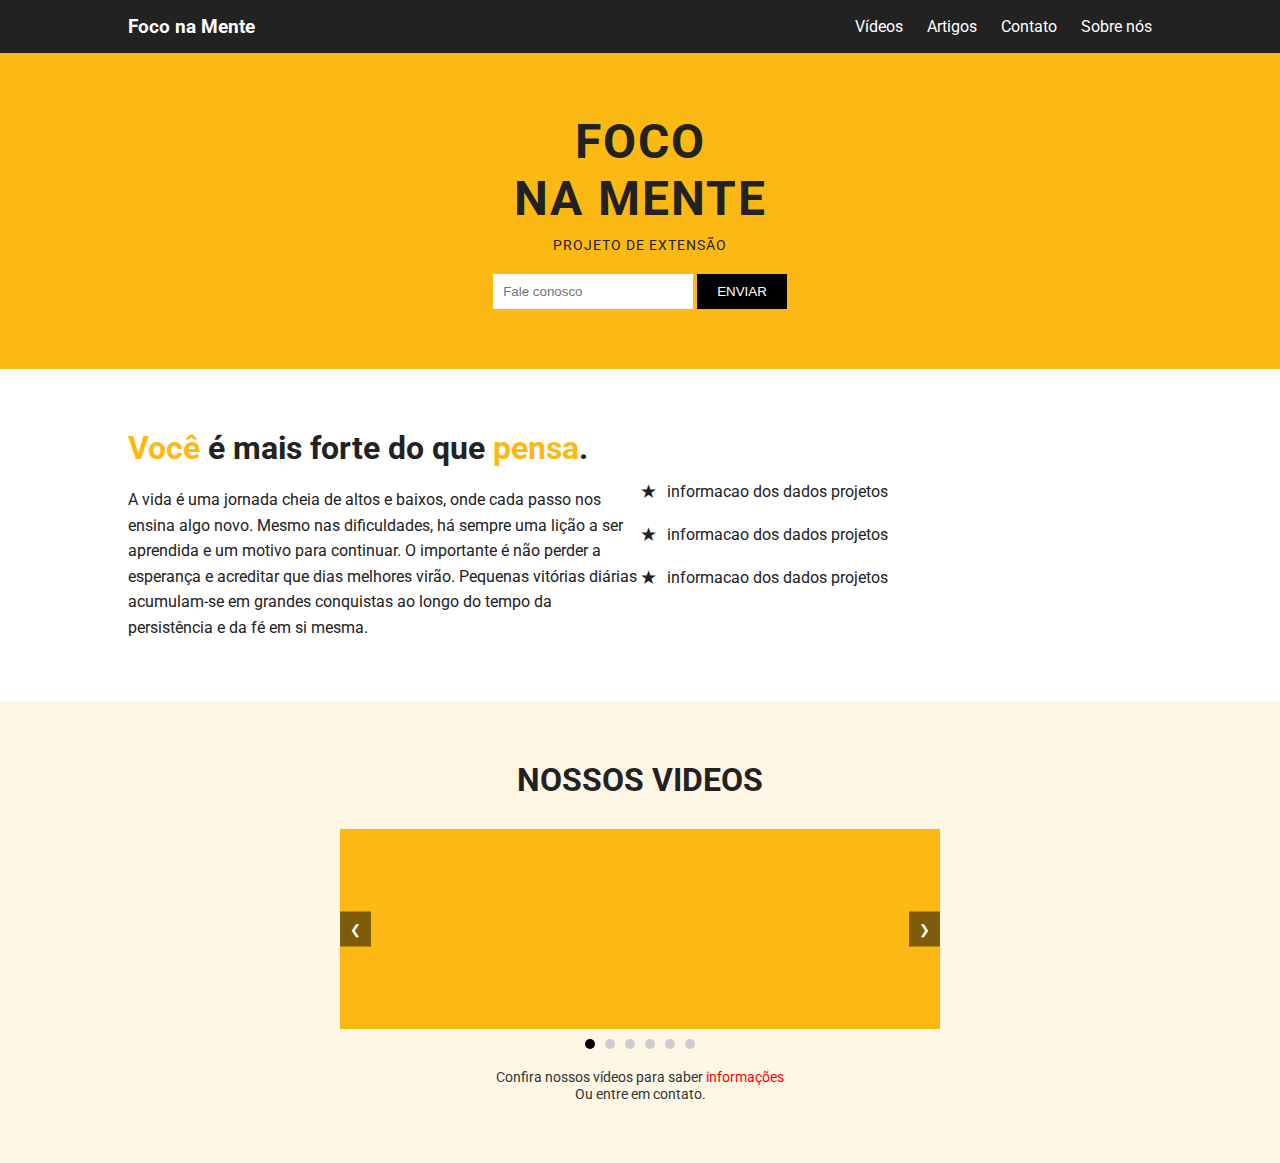
==== index.html @ 65087ea5 "SITE_1.0" ====
<!DOCTYPE html>
<html lang="pt-BR">
<head>
  <meta charset="UTF-8">
  <meta name="viewport" content="width=device-width, initial-scale=1.0"> <!--Torna a página responsiva em dispositivos móveis-->
  <title>Foco na Mente</title>
  <!-- Importa a fonte Roboto do Google Fonts -->
  <link href="https://fonts.googleapis.com/css2?family=Roboto:wght@400;700&display=swap" rel="stylesheet">
  <!-- Link para o arquivo de estilo externo (CSS) -->
  <link rel="stylesheet" href="style.css">
</head>

<body>
  <!-- Cabeçalho de navegação -->
  <nav>
    <div class="logo">Foco na Mente</div> <!-- Nome da logo no canto esquerdo -->
    <div class="menu"> <!-- Links de navegação no canto direito -->
      <a href="#">Vídeos</a>
      <a href="#">Artigos</a>
      <a href="#">Contato</a>
      <a href="#">Sobre nós</a>
    </div>
  </nav>

  <!-- Seção principal -->
  <section class="hero">
    <h1>FOCO<br>NA MENTE</h1>
    <p>PROJETO DE EXTENSÃO</p>
    
    <!-- Formulário para contato -->
    <div class="form-container">
      <input type="text" placeholder="Fale conosco">
      <button>ENVIAR</button>
    </div>
  </section>

  <!-- Segunda seção com texto e blocos -->
  <section class="section-main">
    <div class="text-block"> <!-- Bloco com título e texto -->
      <h2><span class="highlight">Você</span> é mais forte do que <span class="highlight">pensa</span>.</h2>
      <p>A vida é uma jornada cheia de altos e baixos, onde cada passo nos ensina algo novo. Mesmo nas dificuldades, há sempre uma lição a ser aprendida e um motivo para continuar. O importante é não perder a esperança e acreditar que dias melhores virão. Pequenas vitórias diárias acumulam-se em grandes conquistas ao longo do tempo da persistência e da fé em si mesma.</p>
    </div>
    
    <div class="icons-block"> <!-- Ícones e informações dos projetos -->
      <div>informacao dos dados projetos</div>
      <div>informacao dos dados projetos</div>
      <div>informacao dos dados projetos</div>
    </div>
  </section>

  <!-- Seção de vídeos com carrossel -->
  <section class="videos-section">
    <h2>NOSSOS VIDEOS</h2>

    <!-- Carrossel de slides -->
    <div class="carousel-container">
      <div class="carousel-slides" id="carouselSlides">
        <div class="carousel-slide"></div>
        <div class="carousel-slide"></div>
        <div class="carousel-slide"></div>
        <div class="carousel-slide"></div>
        <div class="carousel-slide"></div>
        <div class="carousel-slide"></div>
      </div>
      <!-- Botões de navegação -->
      <button class="carousel-button prev" onclick="prevSlide()">&#10094;</button>
      <button class="carousel-button next" onclick="nextSlide()">&#10095;</button>
    </div>

    <!-- Navegação com bolinhas -->
    <div class="carousel-nav" id="carouselDots"></div>

    <p class="footer-text">
      Confira nossos vídeos para saber <span>informações</span><br>
      Ou entre em contato.
    </p>
  </section>

  <!-- Script JS embutido para funcionamento do carrossel -->
  <script>
    // Seleciona os elementos do carrossel
    const slides = document.querySelectorAll('.carousel-slide');
    const carouselSlides = document.getElementById('carouselSlides');
    const carouselDots = document.getElementById('carouselDots');
    let currentSlide = 0;

    // Atualiza o carrossel para mostrar o slide atual
    function updateCarousel() {
      carouselSlides.style.transform = `translateX(-${currentSlide * 100}%)`;
      document.querySelectorAll('.carousel-dot').forEach((dot, index) => {
        dot.classList.toggle('active', index === currentSlide);
      });
    }

    // Cria bolinhas (dots) do carrossel
    function createDots() {
      slides.forEach((_, index) => {
        const dot = document.createElement('span');
        dot.classList.add('carousel-dot');
        if (index === 0) dot.classList.add('active');
        dot.addEventListener('click', () => {
          currentSlide = index;
          updateCarousel();
        });
        carouselDots.appendChild(dot);
      });
    }

    // Voltar slide
    function prevSlide() {
      currentSlide = (currentSlide === 0) ? slides.length - 1 : currentSlide - 1;
      updateCarousel();
    }

    // Próximo slide
    function nextSlide() {
      currentSlide = (currentSlide === slides.length - 1) ? 0 : currentSlide + 1;
      updateCarousel();
    }

    // Inicialização
    createDots();
    updateCarousel();
  </script>
</body>
</html>
---- style.css ----
/* Remove margens/paddings padrões do navegador */
* {
  margin: 0;
  padding: 0;
  box-sizing: border-box;
}

/* Estilo global do corpo */
body {
  font-family: 'Roboto', sans-serif;
  color: #222;
  background-color: #fff;
}

/* Estilo do menu de navegação */
nav {
  display: flex;
  justify-content: space-between;
  align-items: center;
  background-color: #222;
  color: #fff;
  padding: 15px 10%;
}

/* Nome da logo */
nav .logo {
  font-size: 1.2rem;
  font-weight: bold;
}

/* Links do menu */
nav .menu a {
  margin-left: 20px;
  color: #fff;
  text-decoration: none;
}

/* Estilo da seção hero (amarela com o título e formulário) */
.hero {
  background-color: #fdb913;
  padding: 60px 10%;
  text-align: center;
}

.hero h1 {
  font-size: 3rem;
  font-weight: bold;
  letter-spacing: 2px;
}

.hero p {
  font-size: 0.9rem;
  letter-spacing: 1px;
  margin-top: 10px;
}

/* Formulário da hero section */
.form-container {
  margin-top: 20px;
}

.form-container input[type="text"] {
  padding: 10px;
  width: 200px;
  border: none;
}

.form-container button {
  padding: 10px 20px;
  background-color: #000;
  color: #fff;
  border: none;
}

/* Seção com texto e blocos informativos */
.section-main {
  display: flex;
  flex-wrap: wrap;
  justify-content: space-between;
  padding: 60px 10%;
}

.section-main .text-block {
  flex: 1 1 45%;
}

/* Título com destaque */
.section-main .text-block h2 {
  font-size: 2rem;
}

.highlight {
  color: #fdb913; /* Destaque em amarelo */
}

.section-main .text-block p {
  margin-top: 20px;
  font-size: 1rem;
  line-height: 1.6;
}

/* Bloco com informações ou ícones */
.section-main .icons-block {
  flex: 1 1 45%;
  display: flex;
  flex-direction: column;
  justify-content: center;
  gap: 20px;
}

/* Cada linha de informação */
.icons-block div {
  display: flex;
  align-items: center;
  gap: 10px;
}

/* Ícone decorativo */
.icons-block div::before {
  content: "\2605"; /* Estrela */
  font-size: 1.2rem;
}

/* Seção de vídeos */
.videos-section {
  background-color: #fff7e6;
  padding: 60px 10%;
  text-align: center;
}

.videos-section h2 {
  font-size: 2rem;
  margin-bottom: 30px;
}

/* Carrossel */
.carousel-container {
  position: relative;
  overflow: hidden;
  width: 100%;
  max-width: 600px;
  margin: 0 auto;
}

.carousel-slides {
  display: flex;
  transition: transform 0.5s ease-in-out;
}

.carousel-slide {
  min-width: 100%;
  background-color: #fdb913;
  height: 200px;
}

/* Bolinhas de navegação */
.carousel-nav {
  display: flex;
  justify-content: center;
  margin-top: 10px;
}

.carousel-dot {
  width: 10px;
  height: 10px;
  margin: 0 5px;
  background: #ccc;
  border-radius: 50%;
  cursor: pointer;
}

.carousel-dot.active {
  background: #000;
}

/* Botões de navegação (setas) */
.carousel-button {
  position: absolute;
  top: 50%;
  transform: translateY(-50%);
  background: rgba(0,0,0,0.5);
  color: #fff;
  border: none;
  padding: 10px;
  cursor: pointer;
}

.carousel-button.prev {
  left: 0;
}

.carousel-button.next {
  right: 0;
}

/* Texto do rodapé */
.footer-text {
  font-size: 0.9rem;
  color: #333;
  margin-top: 20px;
}

.footer-text span {
  color: red; /* Palavra “informações” em vermelho */
}
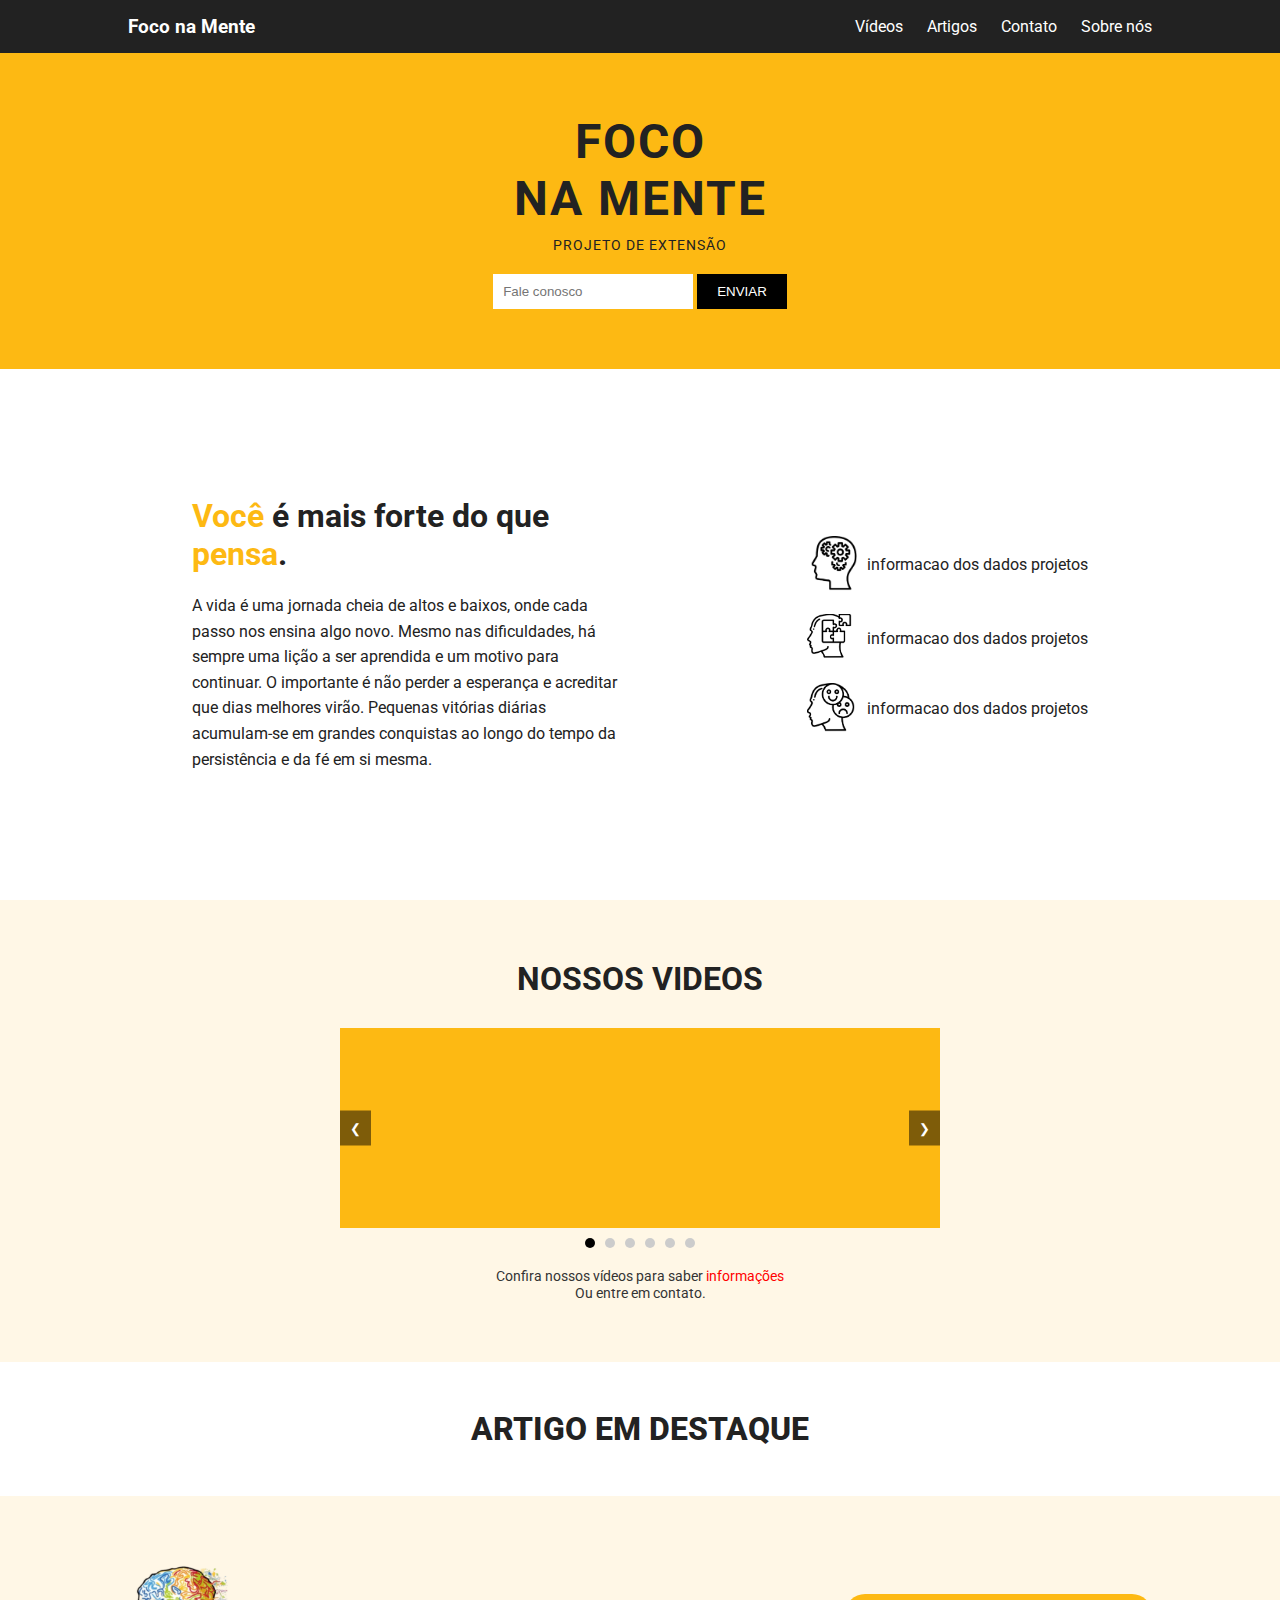
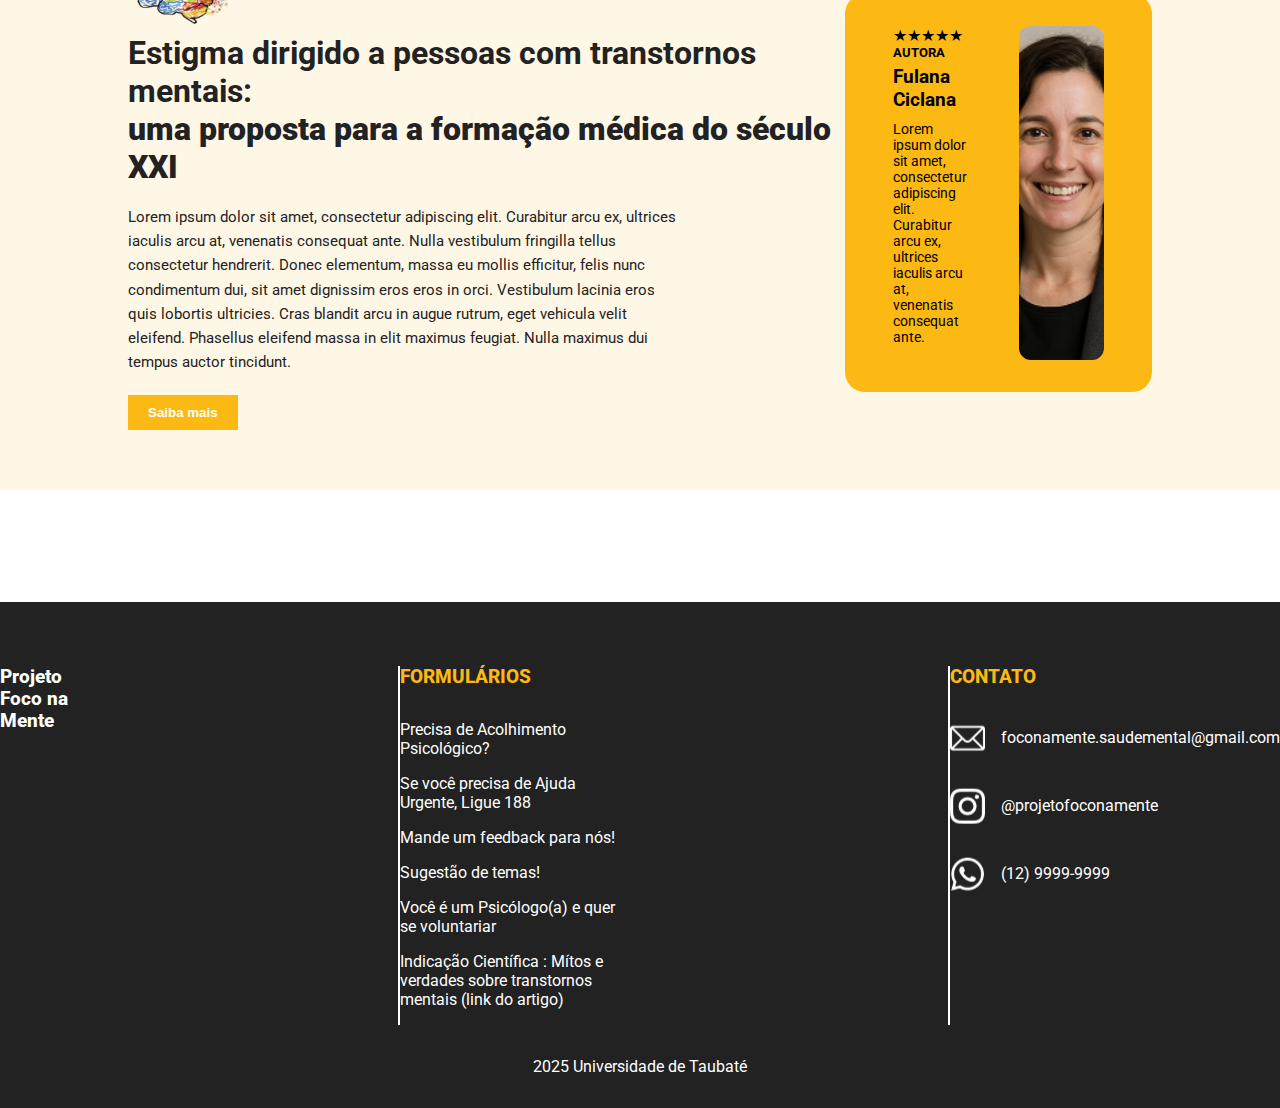
==== commit 9bdc509c: "Desktop" ====
--- a/index.html
+++ b/index.html
@@ -1,126 +1,210 @@
-<!DOCTYPE html>
-<html lang="pt-BR">
-<head>
-  <meta charset="UTF-8">
-  <meta name="viewport" content="width=device-width, initial-scale=1.0"> <!--Torna a página responsiva em dispositivos móveis-->
-  <title>Foco na Mente</title>
-  <!-- Importa a fonte Roboto do Google Fonts -->
-  <link href="https://fonts.googleapis.com/css2?family=Roboto:wght@400;700&display=swap" rel="stylesheet">
-  <!-- Link para o arquivo de estilo externo (CSS) -->
-  <link rel="stylesheet" href="style.css">
-</head>
-
-<body>
-  <!-- Cabeçalho de navegação -->
-  <nav>
-    <div class="logo">Foco na Mente</div> <!-- Nome da logo no canto esquerdo -->
-    <div class="menu"> <!-- Links de navegação no canto direito -->
-      <a href="#">Vídeos</a>
-      <a href="#">Artigos</a>
-      <a href="#">Contato</a>
-      <a href="#">Sobre nós</a>
-    </div>
-  </nav>
-
-  <!-- Seção principal -->
-  <section class="hero">
-    <h1>FOCO<br>NA MENTE</h1>
-    <p>PROJETO DE EXTENSÃO</p>
-    
-    <!-- Formulário para contato -->
-    <div class="form-container">
-      <input type="text" placeholder="Fale conosco">
-      <button>ENVIAR</button>
-    </div>
-  </section>
-
-  <!-- Segunda seção com texto e blocos -->
-  <section class="section-main">
-    <div class="text-block"> <!-- Bloco com título e texto -->
-      <h2><span class="highlight">Você</span> é mais forte do que <span class="highlight">pensa</span>.</h2>
-      <p>A vida é uma jornada cheia de altos e baixos, onde cada passo nos ensina algo novo. Mesmo nas dificuldades, há sempre uma lição a ser aprendida e um motivo para continuar. O importante é não perder a esperança e acreditar que dias melhores virão. Pequenas vitórias diárias acumulam-se em grandes conquistas ao longo do tempo da persistência e da fé em si mesma.</p>
-    </div>
-    
-    <div class="icons-block"> <!-- Ícones e informações dos projetos -->
-      <div>informacao dos dados projetos</div>
-      <div>informacao dos dados projetos</div>
-      <div>informacao dos dados projetos</div>
-    </div>
-  </section>
-
-  <!-- Seção de vídeos com carrossel -->
-  <section class="videos-section">
-    <h2>NOSSOS VIDEOS</h2>
-
-    <!-- Carrossel de slides -->
-    <div class="carousel-container">
-      <div class="carousel-slides" id="carouselSlides">
-        <div class="carousel-slide"></div>
-        <div class="carousel-slide"></div>
-        <div class="carousel-slide"></div>
-        <div class="carousel-slide"></div>
-        <div class="carousel-slide"></div>
-        <div class="carousel-slide"></div>
-      </div>
-      <!-- Botões de navegação -->
-      <button class="carousel-button prev" onclick="prevSlide()">&#10094;</button>
-      <button class="carousel-button next" onclick="nextSlide()">&#10095;</button>
-    </div>
-
-    <!-- Navegação com bolinhas -->
-    <div class="carousel-nav" id="carouselDots"></div>
-
-    <p class="footer-text">
-      Confira nossos vídeos para saber <span>informações</span><br>
-      Ou entre em contato.
-    </p>
-  </section>
-
-  <!-- Script JS embutido para funcionamento do carrossel -->
-  <script>
-    // Seleciona os elementos do carrossel
-    const slides = document.querySelectorAll('.carousel-slide');
-    const carouselSlides = document.getElementById('carouselSlides');
-    const carouselDots = document.getElementById('carouselDots');
-    let currentSlide = 0;
-
-    // Atualiza o carrossel para mostrar o slide atual
-    function updateCarousel() {
-      carouselSlides.style.transform = `translateX(-${currentSlide * 100}%)`;
-      document.querySelectorAll('.carousel-dot').forEach((dot, index) => {
-        dot.classList.toggle('active', index === currentSlide);
-      });
-    }
-
-    // Cria bolinhas (dots) do carrossel
-    function createDots() {
-      slides.forEach((_, index) => {
-        const dot = document.createElement('span');
-        dot.classList.add('carousel-dot');
-        if (index === 0) dot.classList.add('active');
-        dot.addEventListener('click', () => {
-          currentSlide = index;
-          updateCarousel();
-        });
-        carouselDots.appendChild(dot);
-      });
-    }
-
-    // Voltar slide
-    function prevSlide() {
-      currentSlide = (currentSlide === 0) ? slides.length - 1 : currentSlide - 1;
-      updateCarousel();
-    }
-
-    // Próximo slide
-    function nextSlide() {
-      currentSlide = (currentSlide === slides.length - 1) ? 0 : currentSlide + 1;
-      updateCarousel();
-    }
-
-    // Inicialização
-    createDots();
-    updateCarousel();
-  </script>
-</body>
-</html>
+<!DOCTYPE html>
+<html lang="pt-BR">
+<head>
+  <meta charset="UTF-8">
+  <meta name="viewport" content="width=device-width, initial-scale=1.0"> <!--Torna a página responsiva em dispositivos móveis-->
+  <title>Foco na Mente</title>
+  <!-- Importa a fonte Roboto do Google Fonts -->
+  <link href="https://fonts.googleapis.com/css2?family=Roboto:wght@400;700&display=swap" rel="stylesheet">
+  <!-- Link para o arquivo de estilo externo (CSS) -->
+  <link rel="stylesheet" href="style.css">
+</head>
+
+<body>
+  <!-- Cabeçalho de navegação -->
+  <nav>
+    <div class="logo">Foco na Mente</div> <!-- Nome da logo no canto esquerdo -->
+    <div class="menu"> <!-- Links de navegação no canto direito -->
+      <a href="#">Vídeos</a>
+      <a href="#">Artigos</a>
+      <a href="#">Contato</a>
+      <a href="#">Sobre nós</a>
+    </div>
+  </nav>
+
+  <!-- Seção principal -->
+  <section class="hero">
+    <h1>FOCO<br>NA MENTE</h1>
+    <p>PROJETO DE EXTENSÃO</p>
+    
+    <!-- Formulário para contato -->
+    <div class="form-container">
+      <input type="text" placeholder="Fale conosco">
+      <button>ENVIAR</button>
+    </div>
+  </section>
+
+  <!-- Segunda seção com texto e blocos -->
+  <section class="section-main">
+    <div class="text-block"> <!-- Bloco com título e texto -->
+      <h2><span class="highlight">Você</span> é mais forte do que <span class="highlight">pensa</span>.</h2>
+      <p>A vida é uma jornada cheia de altos e baixos, onde cada passo nos ensina algo novo. Mesmo nas dificuldades, há sempre uma lição a ser aprendida e um motivo para continuar. O importante é não perder a esperança e acreditar que dias melhores virão. Pequenas vitórias diárias acumulam-se em grandes conquistas ao longo do tempo da persistência e da fé em si mesma.</p>
+    </div>
+    
+    <div class="icons-block"> <!-- Ícones e informações dos projetos -->
+      <div>
+        <img src="assets/pensando.png" width="50">
+        <p>informacao dos dados projetos</p>
+      </div>
+      <div>
+      <img src="assets/autismo.png" width="50">
+        <p>informacao dos dados projetos</p>
+      </div>
+      <div>
+      <img src="assets/bipolar.png" width="50">
+        <p>informacao dos dados projetos</p>
+      </div>
+    </div>
+  </section>
+
+  <!-- Seção de vídeos com carrossel -->
+  <section class="videos-section">
+    <h2>NOSSOS VIDEOS</h2>
+
+    <!-- Carrossel de slides -->
+    <div class="carousel-container">
+      <div class="carousel-slides" id="carouselSlides">
+        <div class="carousel-slide"></div>
+        <div class="carousel-slide"></div>
+        <div class="carousel-slide"></div>
+        <div class="carousel-slide"></div>
+        <div class="carousel-slide"></div>
+        <div class="carousel-slide"></div>
+      </div>
+      <!-- Botões de navegação -->
+      <button class="carousel-button prev" onclick="prevSlide()">&#10094;</button>
+      <button class="carousel-button next" onclick="nextSlide()">&#10095;</button>
+    </div>
+
+    <!-- Navegação com bolinhas -->
+    <div class="carousel-nav" id="carouselDots"></div>
+
+    <p class="footer-text">
+      Confira nossos vídeos para saber <span>informações</span><br>
+      Ou entre em contato.
+    </p>
+  </section>
+
+  <!-- Script JS embutido para funcionamento do carrossel -->
+  <script>
+    // Seleciona os elementos do carrossel
+    const slides = document.querySelectorAll('.carousel-slide');
+    const carouselSlides = document.getElementById('carouselSlides');
+    const carouselDots = document.getElementById('carouselDots');
+    let currentSlide = 0;
+
+    // Atualiza o carrossel para mostrar o slide atual
+    function updateCarousel() {
+      carouselSlides.style.transform = `translateX(-${currentSlide * 100}%)`;
+      document.querySelectorAll('.carousel-dot').forEach((dot, index) => {
+        dot.classList.toggle('active', index === currentSlide);
+      });
+    }
+
+    // Cria bolinhas (dots) do carrossel
+    function createDots() {
+      slides.forEach((_, index) => {
+        const dot = document.createElement('span');
+        dot.classList.add('carousel-dot');
+        if (index === 0) dot.classList.add('active');
+        dot.addEventListener('click', () => {
+          currentSlide = index;
+          updateCarousel();
+        });
+        carouselDots.appendChild(dot);
+      });
+    }
+
+    // Voltar slide
+    function prevSlide() {
+      currentSlide = (currentSlide === 0) ? slides.length - 1 : currentSlide - 1;
+      updateCarousel();
+    }
+
+    // Próximo slide
+    function nextSlide() {
+      currentSlide = (currentSlide === slides.length - 1) ? 0 : currentSlide + 1;
+      updateCarousel();
+    }
+
+    // Inicialização
+    createDots();
+    updateCarousel();
+  </script>
+
+  <!-- Seção Estigma e Autora -->
+  <div class="estigma-title">ARTIGO EM DESTAQUE</div>
+  <section class="estigma-section">
+  <div class="estigma-content">
+    <div class="estigma-text">
+      <img src="assets/Logo.svg" width="100">
+      <h1>
+        Estigma dirigido a pessoas com transtornos mentais:<br>
+        <strong>uma proposta para a formação médica do século XXI</strong>
+      </h1><br>
+      <p>
+        Lorem ipsum dolor sit amet, consectetur adipiscing elit. Curabitur arcu ex, ultrices iaculis arcu at, venenatis consequat ante. Nulla vestibulum fringilla tellus consectetur hendrerit. Donec elementum, massa eu mollis efficitur, felis nunc condimentum dui, sit amet dignissim eros eros in orci. Vestibulum lacinia eros quis lobortis ultricies. Cras blandit arcu in augue rutrum, eget vehicula velit eleifend. Phasellus eleifend massa in elit maximus feugiat. Nulla maximus dui tempus auctor tincidunt.
+      </p>
+      <button class="saiba-mais">Saiba mais</button>
+    </div>
+
+    <div class="estigma-author-card">
+      <div class="estigma-author-card-text">
+        <p class="rating">★★★★★</p>
+        <p class="label">AUTORA</p>
+        <h4>Fulana Ciclana</h4>
+        <p class="bio">Lorem ipsum dolor sit amet, consectetur adipiscing elit. Curabitur arcu ex, ultrices iaculis arcu at, venenatis consequat ante.</p>  
+      </div>  
+
+      <img src="assets/Autora.png" class="author-img" alt="Foto da autora">
+
+</div>
+</section>
+<div class="estigma-border"></div>
+
+<footer>
+  <div class="footer__topicos">
+    <div class="footer__border">
+      <h3 class="footer__title footer__branco" >Projeto Foco na Mente</h3>
+    </div>
+    
+    <div class="footer__border">
+      <h3 class="footer__title">FORMULÁRIOS</h3>
+      
+      <a class="footer__link" href="https://docs.google.com/forms/d/e/1FAIpQLSe3eJPvMIT4ER4qRIehkR8RCBHVBpozNVNhXldaHQfmz_Wp7Q/viewform">Precisa de Acolhimento Psicológico?</a>
+      
+      <a class="footer__link" href="https://cvv.org.br/">Se você precisa de Ajuda Urgente, Ligue 188</a>
+
+      <a class="footer__link" href="https://docs.google.com/forms/d/e/1FAIpQLSeiOpfaEQaTMCK_NJ4jowFaR6K6Nv0b-laq9S9jBCdXKT-IvA/viewform">Mande um feedback para nós!</a>
+
+      <a class="footer__link" href="https://docs.google.com/forms/d/e/1FAIpQLSf6sYRxHr_W9KWD8jgcqiYXnrNF5NmAyHHyYI87q1LdL-23FQ/viewform">Sugestão de temas!</a>
+
+      <a class="footer__link" href="https://docs.google.com/forms/d/e/1FAIpQLSfHkmJs1aUyahawXhM4Onu9gsZ6TjnQ3unS5pdU2pN1xuKjXA/viewform">Você é um Psicólogo(a) e quer se voluntariar</a>
+
+      <a class="footer__link" href="https://www.scielo.br/j/rlpf/a/N9p3BC4gH3WkgMFbrbzzLwJ/">Indicação Científica : Mítos e verdades sobre transtornos mentais (link do artigo)</a>
+    </div>
+
+    <div>
+      <h3 class="footer__title">CONTATO</h3>
+      <div class="footer__icon">
+        <img src="assets/mail.svg" alt="EmailIcon">
+        <p class="footer_contatos">foconamente.saudemental@gmail.com</p>
+      </div>
+
+      <div class="footer__icon">
+        <img src="assets/instagram.svg" alt="InstagramIcon">
+        <p class="footer_contatos">@projetofoconamente</p>
+      </div>
+
+      <div class="footer__icon">
+        <img src="assets/whatsapp.svg" alt="WhatsappIcon">
+        <p class="footer_contatos">(12) 9999-9999</p>
+      </div>
+
+    </div>
+  </div>
+  <p class="footer__copyright">2025 Universidade de Taubaté</p>
+</footer>
+
+</body>
+</html>
--- a/style.css
+++ b/style.css
@@ -1,205 +1,307 @@
-/* Remove margens/paddings padrões do navegador */
-* {
-  margin: 0;
-  padding: 0;
-  box-sizing: border-box;
-}
-
-/* Estilo global do corpo */
-body {
-  font-family: 'Roboto', sans-serif;
-  color: #222;
-  background-color: #fff;
-}
-
-/* Estilo do menu de navegação */
-nav {
-  display: flex;
-  justify-content: space-between;
-  align-items: center;
-  background-color: #222;
-  color: #fff;
-  padding: 15px 10%;
-}
-
-/* Nome da logo */
-nav .logo {
-  font-size: 1.2rem;
-  font-weight: bold;
-}
-
-/* Links do menu */
-nav .menu a {
-  margin-left: 20px;
-  color: #fff;
-  text-decoration: none;
-}
-
-/* Estilo da seção hero (amarela com o título e formulário) */
-.hero {
-  background-color: #fdb913;
-  padding: 60px 10%;
-  text-align: center;
-}
-
-.hero h1 {
-  font-size: 3rem;
-  font-weight: bold;
-  letter-spacing: 2px;
-}
-
-.hero p {
-  font-size: 0.9rem;
-  letter-spacing: 1px;
-  margin-top: 10px;
-}
-
-/* Formulário da hero section */
-.form-container {
-  margin-top: 20px;
-}
-
-.form-container input[type="text"] {
-  padding: 10px;
-  width: 200px;
-  border: none;
-}
-
-.form-container button {
-  padding: 10px 20px;
-  background-color: #000;
-  color: #fff;
-  border: none;
-}
-
-/* Seção com texto e blocos informativos */
-.section-main {
-  display: flex;
-  flex-wrap: wrap;
-  justify-content: space-between;
-  padding: 60px 10%;
-}
-
-.section-main .text-block {
-  flex: 1 1 45%;
-}
-
-/* Título com destaque */
-.section-main .text-block h2 {
-  font-size: 2rem;
-}
-
-.highlight {
-  color: #fdb913; /* Destaque em amarelo */
-}
-
-.section-main .text-block p {
-  margin-top: 20px;
-  font-size: 1rem;
-  line-height: 1.6;
-}
-
-/* Bloco com informações ou ícones */
-.section-main .icons-block {
-  flex: 1 1 45%;
-  display: flex;
-  flex-direction: column;
-  justify-content: center;
-  gap: 20px;
-}
-
-/* Cada linha de informação */
-.icons-block div {
-  display: flex;
-  align-items: center;
-  gap: 10px;
-}
-
-/* Ícone decorativo */
-.icons-block div::before {
-  content: "\2605"; /* Estrela */
-  font-size: 1.2rem;
-}
-
-/* Seção de vídeos */
-.videos-section {
-  background-color: #fff7e6;
-  padding: 60px 10%;
-  text-align: center;
-}
-
-.videos-section h2 {
-  font-size: 2rem;
-  margin-bottom: 30px;
-}
-
-/* Carrossel */
-.carousel-container {
-  position: relative;
-  overflow: hidden;
-  width: 100%;
-  max-width: 600px;
-  margin: 0 auto;
-}
-
-.carousel-slides {
-  display: flex;
-  transition: transform 0.5s ease-in-out;
-}
-
-.carousel-slide {
-  min-width: 100%;
-  background-color: #fdb913;
-  height: 200px;
-}
-
-/* Bolinhas de navegação */
-.carousel-nav {
-  display: flex;
-  justify-content: center;
-  margin-top: 10px;
-}
-
-.carousel-dot {
-  width: 10px;
-  height: 10px;
-  margin: 0 5px;
-  background: #ccc;
-  border-radius: 50%;
-  cursor: pointer;
-}
-
-.carousel-dot.active {
-  background: #000;
-}
-
-/* Botões de navegação (setas) */
-.carousel-button {
-  position: absolute;
-  top: 50%;
-  transform: translateY(-50%);
-  background: rgba(0,0,0,0.5);
-  color: #fff;
-  border: none;
-  padding: 10px;
-  cursor: pointer;
-}
-
-.carousel-button.prev {
-  left: 0;
-}
-
-.carousel-button.next {
-  right: 0;
-}
-
-/* Texto do rodapé */
-.footer-text {
-  font-size: 0.9rem;
-  color: #333;
-  margin-top: 20px;
-}
-
-.footer-text span {
-  color: red; /* Palavra “informações” em vermelho */
-}
+@import url(styles/footer.css);
+
+/* Remove margens/paddings padrões do navegador */
+* {
+  margin: 0;
+  padding: 0;
+  box-sizing: border-box;
+}
+
+/* Estilo global do corpo */
+body {
+  font-family: 'Roboto', sans-serif;
+  color: #222;
+  background-color: #fff;
+}
+
+/* Estilo do menu de navegação */
+nav {
+  display: flex;
+  justify-content: space-between;
+  align-items: center;
+  background-color: #222;
+  color: #fff;
+  padding: 15px 10%;
+}
+
+/* Nome da logo */
+nav .logo {
+  font-size: 1.2rem;
+  font-weight: bold;
+}
+
+/* Links do menu */
+nav .menu a {
+  margin-left: 20px;
+  color: #fff;
+  text-decoration: none;
+}
+
+/* Estilo da seção hero (amarela com o título e formulário) */
+.hero {
+  background-color: #fdb913;
+  padding: 60px 10%;
+  text-align: center;
+}
+
+.hero h1 {
+  font-size: 3rem;
+  font-weight: bold;
+  letter-spacing: 2px;
+}
+
+.hero p {
+  font-size: 0.9rem;
+  letter-spacing: 1px;
+  margin-top: 10px;
+}
+
+/* Formulário da hero section */
+.form-container {
+  margin-top: 20px;
+}
+
+.form-container input[type="text"] {
+  padding: 10px;
+  width: 200px;
+  border: none;
+}
+
+.form-container button {
+  padding: 10px 20px;
+  background-color: #000;
+  color: #fff;
+  border: none;
+}
+
+/* Seção com texto e blocos informativos */
+.section-main {
+  display: flex;
+  justify-content: center;
+  padding:10% 15%;
+  gap: 20%;
+}
+
+.section-main .text-block {
+  flex: 1 1 45%;
+}
+
+/* Título com destaque */
+.section-main .text-block h2 {
+  font-size: 2rem;
+}
+
+.highlight {
+  color: #fdb913; /* Destaque em amarelo */
+}
+
+.section-main .text-block p {
+  margin-top: 20px;
+  font-size: 1rem;
+  line-height: 1.6;
+}
+
+/* Bloco com informações ou ícones */
+.section-main .icons-block {
+  display: flex;
+  flex-direction: column;
+  justify-content: center;
+  gap: 20px;
+}
+
+/* Cada linha de informação */
+.icons-block div {
+  display: flex;
+  align-items: center;
+  gap: 10px;
+}
+
+/* Seção de vídeos */
+.videos-section {
+  background-color: #fff7e6;
+  padding: 60px 10%;
+  text-align: center;
+}
+
+.videos-section h2 {
+  font-size: 2rem;
+  margin-bottom: 30px;
+}
+
+/* Carrossel */
+.carousel-container {
+  position: relative;
+  overflow: hidden;
+  width: 100%;
+  max-width: 600px;
+  margin: 0 auto;
+}
+
+.carousel-slides {
+  display: flex;
+  transition: transform 0.5s ease-in-out;
+}
+
+.carousel-slide {
+  min-width: 100%;
+  background-color: #fdb913;
+  height: 200px;
+}
+
+/* Bolinhas de navegação */
+.carousel-nav {
+  display: flex;
+  justify-content: center;
+  margin-top: 10px;
+}
+
+.carousel-dot {
+  width: 10px;
+  height: 10px;
+  margin: 0 5px;
+  background: #ccc;
+  border-radius: 50%;
+  cursor: pointer;
+}
+
+.carousel-dot.active {
+  background: #000;
+}
+
+/* Botões de navegação (setas) */
+.carousel-button {
+  position: absolute;
+  top: 50%;
+  transform: translateY(-50%);
+  background: rgba(0,0,0,0.5);
+  color: #fff;
+  border: none;
+  padding: 10px;
+  cursor: pointer;
+}
+
+.carousel-button.prev {
+  left: 0;
+}
+
+.carousel-button.next {
+  right: 0;
+}
+
+/* Seção principal com fundo bege claro e espaçamento interno */
+.estigma-section {
+  background-color: #fff7e6;
+  padding: 60px 10%;
+}
+
+.estigma-title{
+  font-size: 32px;
+  font-weight: 800;
+  background-color: #fff;
+  text-align: center;
+  padding: 3rem;
+}
+
+.estigma-border{
+  padding: 3.5rem;
+}
+
+/* Container flexível para alinhar texto e imagem lado a lado */
+.estigma-content {
+  display: flex; 
+  align-items: center;  
+  justify-content: space-around; 
+}
+
+
+/* Estilização do título */
+.estigma-text h5 {
+  font-size: 1.3rem; 
+  margin-top: 10px; 
+  margin-bottom: 20px; 
+  
+}
+
+/* Estilização dos parágrafos */
+.estigma-text p {
+  font-size: 0.95rem; 
+  margin-bottom: 20px; 
+  line-height: 1.6; 
+  padding-right: 10rem;
+}
+
+/* Estilo para o ícone do cérebro */
+.brain-icon {
+  width: 50px; 
+  vertical-align: middle; 
+}
+
+/* Estilo para o botão "Saiba mais" */
+.saiba-mais {
+  background-color: #fdb913; 
+  color: #fff; 
+  padding: 10px 20px; 
+  border: none; 
+  font-weight: bold; 
+  cursor: pointer; 
+}
+
+/* Cartão com informações da autora */
+.estigma-author-card {
+  display: flex;
+  background-color: #fdb913; 
+  color: #000; 
+  border-radius: 20px;
+  padding: 2rem 3rem;
+  gap: 3rem;
+}
+
+
+
+
+
+/* Rótulo como "Autora" ou outras descrições */
+.estigma-author-card .label {
+  font-size: 0.8rem; 
+  font-weight: bold; 
+  margin-bottom: 5px;
+}
+
+/* Nome da autora */
+.estigma-author-card h4 {
+  font-size: 1.2rem; 
+  margin-bottom: 10px; 
+}
+
+/* Mini biografia ou descrição */
+.estigma-author-card .bio {
+  font-size: 0.85rem; 
+  margin-bottom: 15px; 
+}
+
+/* Imagem da autora */
+.author-img {
+  width: 40%;
+  border-radius: 12px;
+  object-fit: cover;
+}
+
+
+
+/* Texto do rodapé */
+.footer-text {
+  font-size: 0.9rem;
+  color: #333;
+  margin-top: 20px;
+}
+
+.author-info {
+  display: flex;
+  flex-direction: row-reverse; /* Inverte a ordem: imagem vai para a direita */
+  align-items: flex-start;
+  gap: 15px;
+}
+
+.footer-text span {
+  color: red; /* Palavra “informações” em vermelho */
+}
